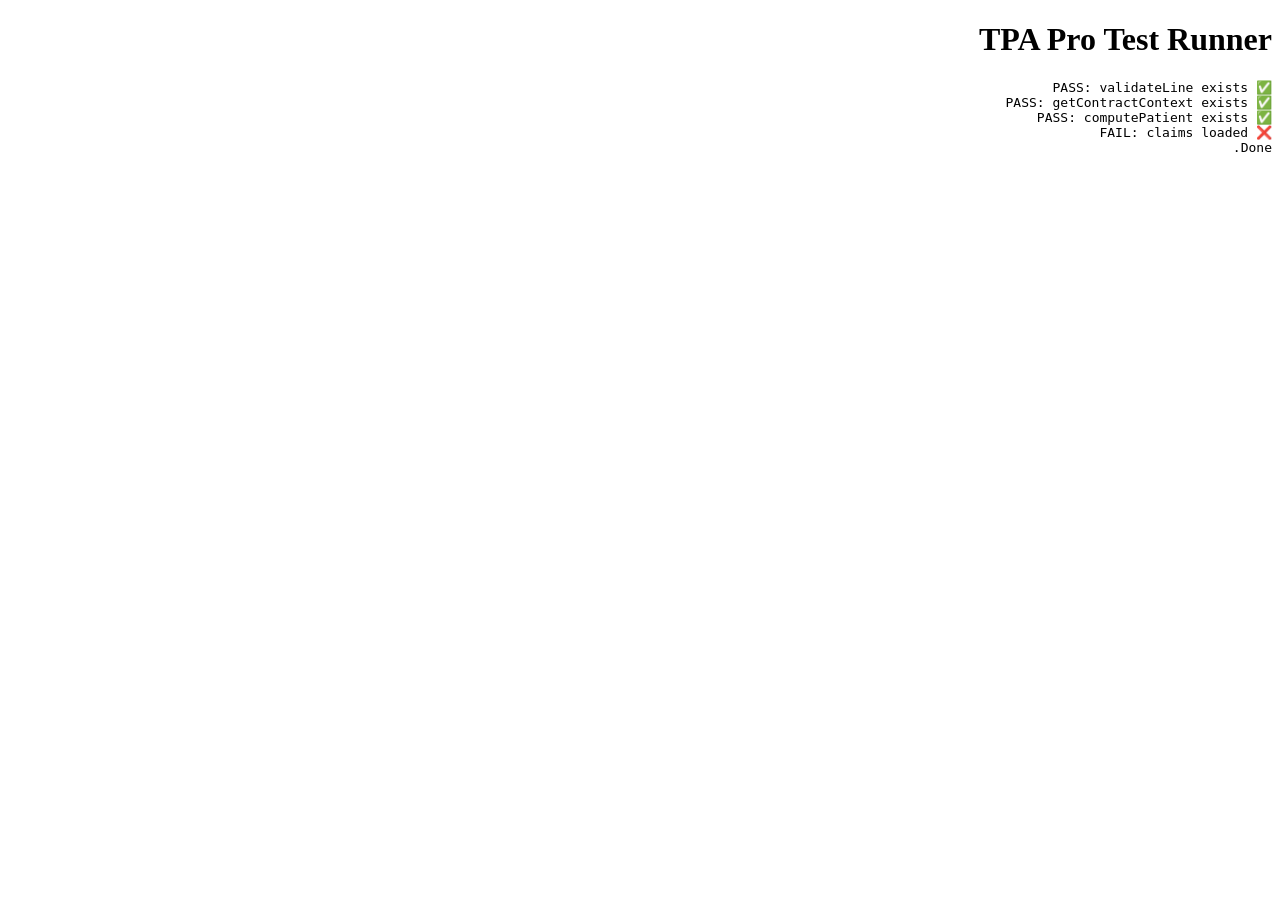
==== tests/test-runner.html @ 9220aada "test: add basic test harness for validation engine" ====
<!DOCTYPE html>
<html lang="ar" dir="rtl">
<head>
  <meta charset="utf-8">
  <title>TPA Pro — Tests</title>
  <link rel="stylesheet" href="../css/modals-1.css">
</head>
<body>
  <h1>TPA Pro Test Runner</h1>
  <pre id="out"></pre>
  <script src="../js/translate-dom.js"></script>
  <script src="../js/lang.js"></script>
  <script src="../js/utils-2.js"></script>
  <script src="../js/constants.js"></script>
  <script src="../js/data-seed.js"></script>
  <script src="../js/data-models.js"></script>
  <script src="../js/data-claims.js"></script>
  <script src="../js/entities.js"></script>
  <script src="../js/storage.js"></script>
  <script src="../js/engine-fields.js"></script>
  <script src="../js/engine-fields-2.js"></script>
  <script src="../js/engine-rules.js"></script>
  <script src="../js/engine-validate.js"></script>
  <script src="../js/compute-patient.js"></script>
  <script src="../tests/tests.js"></script>
</body>
</html>
---- css/modals-1.css ----
/* النوافذ المنبثقة */
.modal{position:fixed;inset:0;z-index:100;display:none;align-items:center;justify-content:center;padding:24px}
.modal.open{display:flex}
.modal-bg{position:absolute;inset:0;background:rgba(11,37,69,.55);backdrop-filter:blur(4px);animation:fadeIn .2s}
@keyframes fadeIn{from{opacity:0}to{opacity:1}}
.modal-panel{position:relative;width:100%;max-width:640px;max-height:92vh;overflow:auto;background:#fff;border-radius:20px;box-shadow:var(--shadow-lg);animation:panelIn .28s cubic-bezier(.2,.8,.25,1) both}
.modal-panel.wide{max-width:920px}
@keyframes panelIn{from{opacity:0;transform:translateY(24px) scale(.97)}to{opacity:1;transform:none}}
.modal-head{display:flex;align-items:flex-start;gap:12px;padding:22px 24px;border-bottom:1px solid var(--line);position:sticky;top:0;background:#fff;z-index:2;border-radius:20px 20px 0 0}
.modal-head h3{font-size:17px;font-weight:800}
.modal-head p{font-size:12.5px;color:var(--muted);margin-top:3px}
.close-btn{margin-right:auto;width:36px;height:36px;border-radius:10px;display:grid;place-items:center;background:#F1F5F9;flex:none}
.close-btn:hover{background:#E2E8F0}
.close-btn svg{width:18px;height:18px;stroke:#475569}
.modal-body{padding:22px 24px}
.form-grid{display:grid;grid-template-columns:1fr 1fr;gap:14px}
.form-grid .full{grid-column:1/-1}
.fg label{display:block;font-size:12.5px;font-weight:700;color:#334155;margin-bottom:7px}
.fg input,.fg select,.fg textarea{width:100%;height:46px;border-radius:11px;border:1.5px solid var(--line);background:#F8FAFC;padding:0 14px;font-size:13.5px;transition:.2s}
.fg textarea{height:auto;padding:12px 14px;resize:vertical;min-height:80px;line-height:1.7}
.fg input:focus,.fg select:focus,.fg textarea:focus{outline:none;border-color:var(--teal);background:#fff;box-shadow:0 0 0 3px rgba(14,124,123,.1)}
.fg-ico{width:14px;height:14px;vertical-align:-2px;margin-inline-end:6px;opacity:.7}
.check-row{display:flex;align-items:center;gap:9px;padding:11px 14px;background:#F8FAFC;border:1.5px solid var(--line);border-radius:11px;cursor:pointer;font-size:13px;font-weight:600;color:#334155;transition:.2s}
.check-row:hover{background:#EFF6F6;border-color:var(--teal)}
.check-row input{width:18px;height:18px;accent-color:var(--teal);cursor:pointer;flex:none}
.calc-box{background:linear-gradient(135deg,#F8FAFC,#F1F5F9);border:1.5px dashed #CBD5E1;border-radius:14px;padding:16px;margin:18px 0;display:grid;grid-template-columns:1fr 1fr 1fr;gap:14px}
.calc-item{text-align:center}
.calc-item span{display:block;font-size:11.5px;color:var(--muted);font-weight:600;margin-bottom:6px}
.calc-item b{font-size:19px;font-weight:800;font-variant-numeric:tabular-nums}
.calc-item.ded b{color:var(--bad)}
.calc-item.rate b{color:var(--warn)}
.modal-foot{display:flex;gap:10px;padding:18px 24px;border-top:1px solid var(--line);position:sticky;bottom:0;background:#fff;border-radius:0 0 20px 20px;z-index:2;flex-wrap:wrap}
.btn{height:48px;border-radius:12px;font-size:14px;font-weight:700;padding:0 24px;transition:.2s;flex:1}
.btn.solid{background:linear-gradient(135deg,var(--teal),#0a5f5e);color:#fff;box-shadow:0 8px 20px rgba(14,124,123,.28)}
.btn.solid:hover{transform:translateY(-1px)}
.btn.solid.alt{background:linear-gradient(135deg,var(--navy-400),var(--navy));box-shadow:0 8px 20px rgba(11,37,69,.28)}
.btn.out{background:#F1F5F9;color:#475569}
.btn.out:hover{background:#E2E8F0}
.btn.danger{background:#FEF2F2;color:var(--bad);flex:0 0 auto;padding:0 20px}
.btn.danger:hover{background:var(--bad);color:#fff}
.dialog-overlay{position:fixed;inset:0;z-index:500;display:none;align-items:center;justify-content:center;padding:24px}
.dialog-overlay.open{display:flex}
.dialog-backdrop{position:absolute;inset:0;background:rgba(11,37,69,.6);backdrop-filter:blur(5px);animation:fadeIn .2s}
.dialog-box{position:relative;width:100%;max-width:440px;background:#fff;border-radius:18px;box-shadow:0 30px 80px rgba(0,0,0,.35);animation:panelIn .32s cubic-bezier(.2,.8,.25,1) both;overflow:hidden}
.dialog-icon-wrap{width:72px;height:72px;border-radius:20px;display:grid;place-items:center;margin:24px auto 16px}
.dialog-icon-wrap svg{width:36px;height:36px;stroke-width:2.2;fill:none;stroke-linecap:round;stroke-linejoin:round}
.dialog-icon-wrap.info{background:#EFF6FF}.dialog-icon-wrap.info svg{stroke:var(--info)}
.dialog-icon-wrap.success{background:#ECFDF5}.dialog-icon-wrap.success svg{stroke:var(--ok)}
.dialog-icon-wrap.warning{background:#FFFBEB}.dialog-icon-wrap.warning svg{stroke:var(--warn)}
.dialog-icon-wrap.danger{background:#FEF2F2}.dialog-icon-wrap.danger svg{stroke:var(--bad)}
.dialog-title{font-size:17px;font-weight:800;text-align:center;color:var(--navy);margin-bottom:8px;padding:0 24px}
.dialog-message{font-size:13.5px;color:#475569;text-align:center;line-height:1.8;padding:0 24px 6px;max-height:300px;overflow-y:auto}
.dialog-body{padding:12px 24px 8px}
.dialog-actions{display:flex;gap:10px;padding:16px 24px 22px;margin-top:8px}
.dialog-btn{flex:1;height:46px;border-radius:11px;font-size:14px;font-weight:700;transition:.2s;display:flex;align-items:center;justify-content:center;gap:6px}
.dialog-btn.primary{background:linear-gradient(135deg,var(--teal),#0a5f5e);color:#fff;box-shadow:0 6px 16px rgba(14,124,123,.28)}
.dialog-btn.primary:hover:not(:disabled){transform:translateY(-1px)}
.dialog-btn.primary.danger{background:linear-gradient(135deg,var(--bad),#991b1b);box-shadow:0 6px 16px rgba(220,38,38,.28)}
.dialog-btn.primary.warning{background:linear-gradient(135deg,var(--warn),#b45309);box-shadow:0 6px 16px rgba(217,119,6,.28)}
.dialog-btn.primary.info{background:linear-gradient(135deg,var(--info),#1e40af);box-shadow:0 6px 16px rgba(37,99,235,.28)}
.dialog-btn.secondary{background:#F1F5F9;color:#475569}
.dialog-btn.secondary:hover{background:#E2E8F0}
.dialog-btn:disabled{opacity:.6;cursor:not-allowed}
.dialog-btn .countdown-num{font-weight:800;font-variant-numeric:tabular-nums}
.dialog-close-x{position:absolute;top:12px;left:12px;width:32px;height:32px;border-radius:9px;display:grid;place-items:center;background:#F1F5F9;color:#64748B;transition:.2s;z-index:2}
.dialog-close-x:hover{background:#E2E8F0;color:#0F172A}
.dialog-close-x svg{width:16px;height:16px;stroke:currentColor;fill:none;stroke-width:2.2;stroke-linecap:round;stroke-linejoin:round}
.view-header{display:flex;align-items:center;gap:14px;margin-bottom:20px;flex-wrap:wrap}
.view-header .view-title{font-size:20px;font-weight:800;color:var(--navy);line-height:1.3}
.view-header .view-sub{font-size:12.5px;color:var(--muted);margin-top:4px}
.view-header .view-actions{margin-right:auto;display:flex;gap:8px;flex-wrap:wrap}
.view-grid{display:grid;grid-template-columns:repeat(2,1fr);gap:16px;margin-bottom:18px}
.view-card{background:#fff;border:1px solid var(--line);border-radius:14px;overflow:hidden}
.view-card-head{padding:14px 18px;background:#F8FAFC;border-bottom:1px solid var(--line);display:flex;align-items:center;gap:8px}
.view-card-head svg{width:18px;height:18px;stroke:var(--teal);fill:none;stroke-width:2.2;stroke-linecap:round;stroke-linejoin:round}
.view-card-head h4{font-size:13px;font-weight:800;color:var(--navy)}
.view-card-body{padding:14px 18px}
.view-row{display:flex;align-items:center;justify-content:space-between;padding:10px 0;border-bottom:1px dashed #F1F5F9;gap:14px;font-size:13px}
.view-row:last-child{border-bottom:none}
.view-row .k{color:var(--muted);font-weight:600;font-size:12.5px;flex:none}
.view-row .v{font-weight:700;color:var(--navy);text-align:left;word-break:break-word}
.view-invoice{border:1px solid var(--line);border-radius:12px;padding:12px 14px;margin-bottom:10px;background:#F8FAFC}
.view-invoice:last-child{margin-bottom:0}
.view-invoice-head{display:flex;justify-content:space-between;align-items:center;gap:12px;flex-wrap:wrap;margin-bottom:8px;font-size:12.5px}
.view-invoice-lines{display:flex;flex-direction:column;gap:4px}
.view-line{display:flex;align-items:center;gap:10px;font-size:12px;padding:6px 8px;background:#fff;border-radius:8px}
.tl-page-header{display:flex;align-items:center;gap:14px;margin-bottom:20px;flex-wrap:wrap}
.btn-back{display:inline-flex;align-items:center;gap:6px;padding:9px 16px;border-radius:10px;background:#fff;border:1.5px solid var(--line);color:#475569;font-size:13px;font-weight:700;transition:.2s;flex:0 0 auto}
.btn-back:hover{border-color:var(--teal);color:var(--teal)}
.btn-back svg{width:16px;height:16px;stroke:currentColor;fill:none;stroke-width:2;stroke-linecap:round;stroke-linejoin:round}
.tl-summary{display:grid;grid-template-columns:repeat(auto-fit,minmax(150px,1fr));gap:10px;margin-bottom:22px}
.tl-summary-item{background:#fff;border:1px solid var(--line);border-radius:12px;padding:12px 14px;box-shadow:var(--shadow)}
.tl-summary-item span{display:block;font-size:11px;color:var(--muted);font-weight:600;margin-bottom:5px}
.tl-summary-item b{font-size:13px;font-weight:800;color:var(--navy)}
.vertical-timeline{position:relative;padding-right:46px}
.vertical-timeline::before{content:'';position:absolute;right:18px;top:18px;bottom:18px;width:2px;background:linear-gradient(180deg,var(--teal) 0%,var(--gold) 100%);border-radius:2px;opacity:.4}
.tl-event{position:relative;margin-bottom:22px}
.tl-event:last-child{margin-bottom:0}
.tl-dot{position:absolute;right:-46px;top:0;width:36px;height:36px;border-radius:50%;display:grid;place-items:center;background:#fff;border:2px solid var(--teal);z-index:2}
.tl-dot svg{width:16px;height:16px;stroke:var(--teal);fill:none;stroke-width:2.2;stroke-linecap:round;stroke-linejoin:round}
.tl-dot.received{border-color:var(--info)}.tl-dot.received svg{stroke:var(--info)}
.tl-dot.pa-approved{border-color:var(--ok);background:#ECFDF5}.tl-dot.pa-approved svg{stroke:var(--ok)}
.tl-dot.pa-rejected{border-color:var(--bad);background:#FEF2F2}.tl-dot.pa-rejected svg{stroke:var(--bad)}
.tl-dot.pa-pending{border-color:var(--warn);background:#FFFBEB}.tl-dot.pa-pending svg{stroke:var(--warn)}
.tl-dot.pa-missing{border-color:var(--bad);background:#FEF2F2}.tl-dot.pa-missing svg{stroke:var(--bad)}
.tl-dot.review-approved{border-color:var(--ok);background:#ECFDF5}.tl-dot.review-approved svg{stroke:var(--ok)}
.tl-dot.review-partial{border-color:var(--info);background:#EFF6FF}.tl-dot.review-partial svg{stroke:var(--info)}
.tl-dot.review-rejected{border-color:var(--bad);background:#FEF2F2}.tl-dot.review-rejected svg{stroke:var(--bad)}
.tl-dot.review-pending{border-color:var(--warn);background:#FFFBEB}.tl-dot.review-pending svg{stroke:var(--warn)}
.tl-dot.note{border-color:var(--muted);background:#F1F5F9}.tl-dot.note svg{stroke:var(--muted)}
.tl-card{background:#fff;border:1px solid var(--line);border-radius:12px;padding:14px 16px;border-right:3px solid var(--teal)}
.tl-event.received .tl-card{border-right-color:var(--info)}
.tl-event.pa-approved .tl-card{border-right-color:var(--ok);background:#F0FDF4}
.tl-event.pa-rejected .tl-card{border-right-color:var(--bad);background:#FEF2F2}
.tl-event.pa-pending .tl-card{border-right-color:var(--warn);background:#FFFBEB}
.tl-event.review-approved .tl-card{border-right-color:var(--ok);background:#F0FDF4}
.tl-event.review-partial .tl-card{border-right-color:var(--info);background:#EFF6FF}
.tl-event.review-rejected .tl-card{border-right-color:var(--bad);background:#FEF2F2}
.tl-event.review-pending .tl-card{border-right-color:var(--warn);background:#FFFBEB}
.tl-event.note .tl-card{border-right-color:var(--muted);background:#F8FAFC}
.tl-card .tl-date{font-size:11.5px;color:var(--muted);font-weight:700;margin-bottom:5px;display:flex;align-items:center;gap:5px}
.tl-card .tl-date svg{width:12px;height:12px;stroke:currentColor;fill:none;stroke-width:2;stroke-linecap:round;stroke-linejoin:round}
.tl-card .tl-title{font-size:14px;font-weight:800;color:var(--navy);margin-bottom:6px}
.tl-card .tl-desc{font-size:12.5px;color:#475569;line-height:1.75}
.tl-card .tl-ref{display:inline-block;margin-top:8px;font-size:11px;font-weight:700;padding:3px 9px;border-radius:6px;background:#F1F5F9;color:#475569;letter-spacing:.5px}
.bars{display:flex;flex-direction:column;gap:15px}
.bar-row .bar-top{display:flex;justify-content:space-between;font-size:12.5px;margin-bottom:7px}
.bar-row .bar-top b{font-weight:700;font-variant-numeric:tabular-nums}
.bar-track{height:9px;background:#F1F5F9;border-radius:99px;overflow:hidden}
.bar-fill{height:100%;border-radius:99px;background:linear-gradient(90deg,var(--teal-400),var(--teal));transition:width .8s}
.info-list{display:flex;flex-direction:column}
.info-row{display:flex;justify-content:space-between;align-items:center;padding:15px 0;border-bottom:1px solid #F1F5F9;gap:14px}
.info-row:last-child{border-bottom:none}
.info-row .k{font-size:13px;color:var(--muted);font-weight:600}
.info-row .v{font-size:13.5px;font-weight:700;text-align:left}
.toast{position:fixed;bottom:28px;left:50%;transform:translate(-50%,120px);background:var(--navy);color:#fff;padding:14px 26px;border-radius:14px;font-size:13.5px;font-weight:600;box-shadow:var(--shadow-lg);z-index:300;display:flex;align-items:center;gap:10px;transition:transform .38s cubic-bezier(.2,.8,.25,1);max-width:calc(100% - 40px)}
.toast.show{transform:translate(-50%,0)}
.toast svg{width:18px;height:18px;stroke:var(--teal-400);flex:none}
.page{display:none;animation:fadeUp .32s ease both}
.page.active{display:block}
@keyframes fadeUp{from{opacity:0;transform:translateY(10px)}to{opacity:1;transform:none}}
.rv-section-title{font-size:12.5px;font-weight:800;color:var(--navy);margin:16px 0 8px;padding-right:10px;border-right:3px solid var(--teal)}
.rv-invoice-tabs{display:flex;gap:6px;flex-wrap:wrap;margin-bottom:10px}
.rv-inv-tab{padding:8px 12px;border-radius:10px;border:1.5px solid var(--line);background:#fff;font-size:12px;font-weight:700;color:#475569;display:flex;align-items:center;gap:8px;transition:.18s}
.rv-inv-tab:hover{border-color:var(--teal);color:var(--teal)}

.rv-tabs{display:flex;gap:6px;margin-bottom:12px;border-bottom:1px solid var(--line);padding-bottom:8px}
.rv-tab{padding:6px 12px;border:1px solid var(--line);background:#fff;border-radius:8px;cursor:pointer;font-weight:700;font-size:12px}
.rv-tab.active{background:var(--navy);color:#fff;border-color:var(--navy)}
.rv-context-bar{padding:8px 12px;background:#EFF6F6;border:1px solid #C7E9E8;border-radius:8px;font-size:12px;font-weight:700;margin-bottom:10px;color:#0E7C7B}
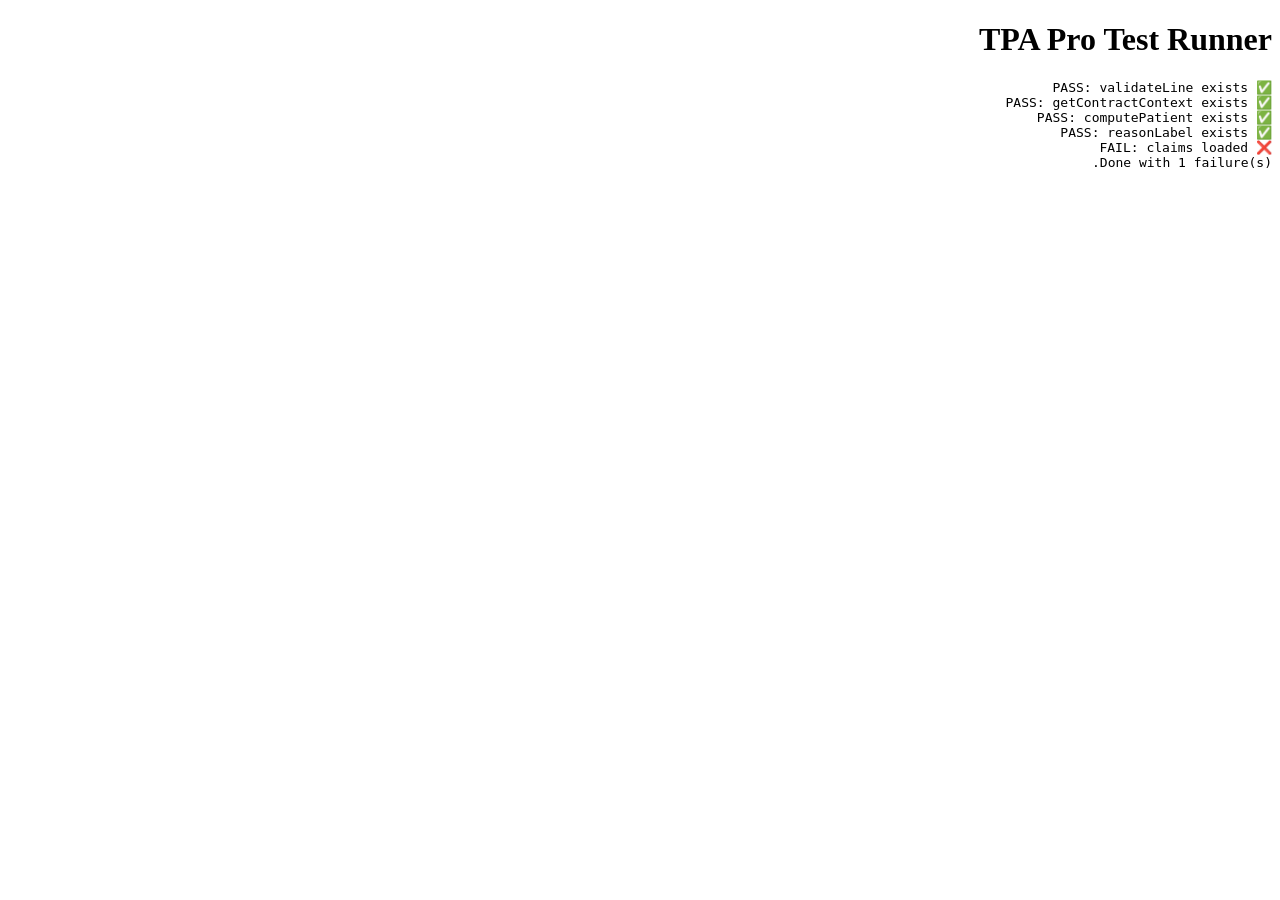
==== commit 605fde6c: "feat: legal deduction reasons, session timer/progress, review UI; fix test harness and session state" ====
--- a/tests/test-runner.html
+++ b/tests/test-runner.html
@@ -10,6 +10,7 @@
   <pre id="out"></pre>
   <script src="../js/translate-dom.js"></script>
   <script src="../js/lang.js"></script>
+  <script src="../js/utils.js"></script>
   <script src="../js/utils-2.js"></script>
   <script src="../js/constants.js"></script>
   <script src="../js/data-seed.js"></script>
--- a/css/modals-1.css
+++ b/css/modals-1.css
@@ -148,3 +148,8 @@
 .rv-tab{padding:6px 12px;border:1px solid var(--line);background:#fff;border-radius:8px;cursor:pointer;font-weight:700;font-size:12px}
 .rv-tab.active{background:var(--navy);color:#fff;border-color:var(--navy)}
 .rv-context-bar{padding:8px 12px;background:#EFF6F6;border:1px solid #C7E9E8;border-radius:8px;font-size:12px;font-weight:700;margin-bottom:10px;color:#0E7C7B}
+
+.rv-exc-card{transition:opacity .2s,transform .2s}
+.rv-exc-section-title{font-weight:800;color:var(--navy);margin:10px 0 6px;font-size:13px}
+.rv-empty{padding:18px;text-align:center;color:var(--muted)}
+.rv-exc-filter .btn-sm{font-size:11px}
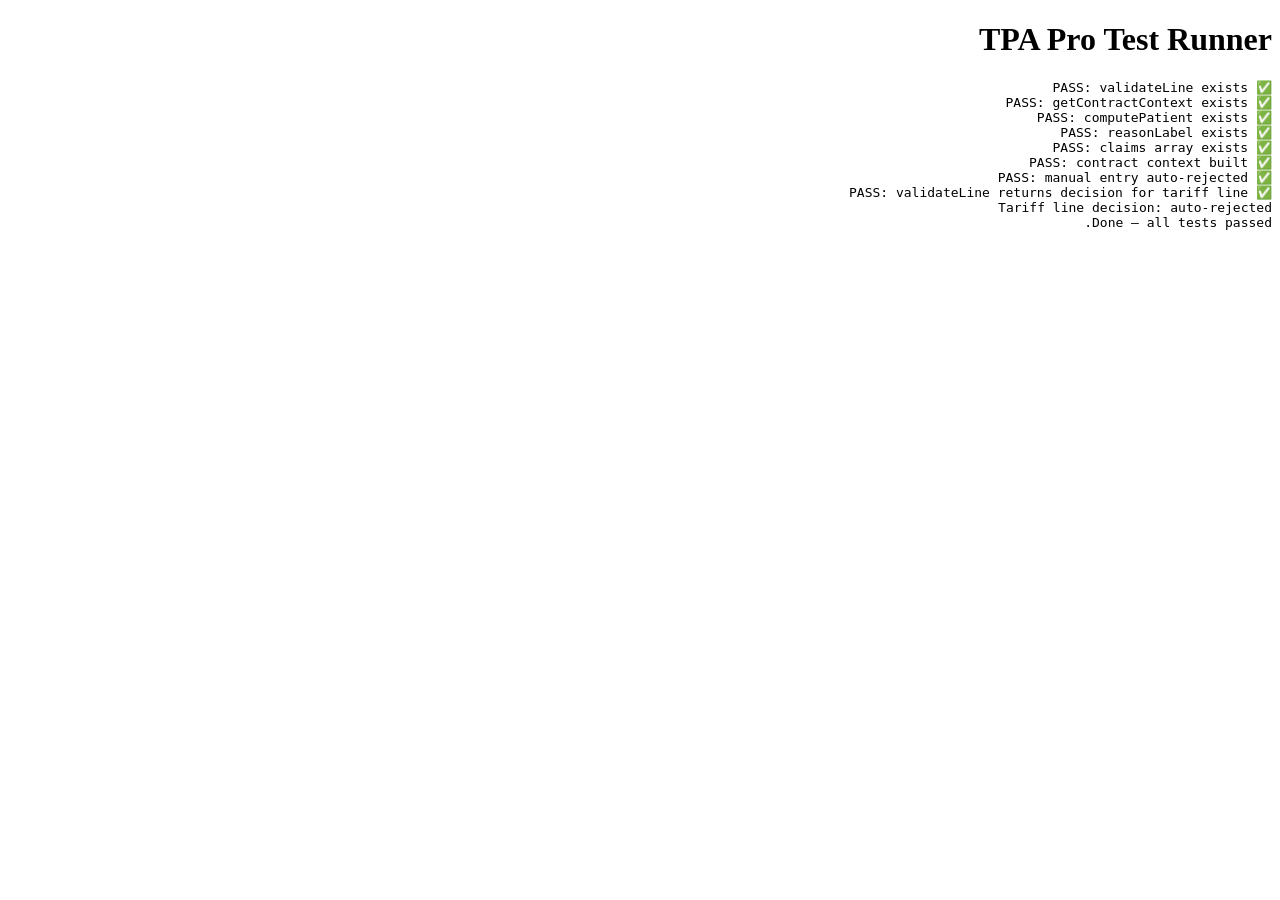
==== commit 32d41ff9: "fix: resolve missing KPI containers, remove dead tariff service table code, clean dead notifications" ====
--- a/tests/test-runner.html
+++ b/tests/test-runner.html
@@ -9,6 +9,7 @@
   <h1>TPA Pro Test Runner</h1>
   <pre id="out"></pre>
   <script src="../js/translate-dom.js"></script>
+  <script src="../js/i18n-core.js"></script>
   <script src="../js/lang.js"></script>
   <script src="../js/utils.js"></script>
   <script src="../js/utils-2.js"></script>
@@ -23,6 +24,26 @@
   <script src="../js/engine-rules.js"></script>
   <script src="../js/engine-validate.js"></script>
   <script src="../js/compute-patient.js"></script>
-  <script src="../tests/tests.js"></script>
+  <script type="module">
+    try {
+      const res = await fetch('../TPA_Pro_TestData.json');
+      if (res.ok) {
+        const p = await res.json();
+        const d = p.data || {};
+        if (Array.isArray(d.providers)) window.providers = providers = d.providers;
+        if (Array.isArray(d.contracts)) window.contracts = contracts = d.contracts;
+        if (Array.isArray(d.tariffs)) window.tariffs = tariffs = d.tariffs;
+        if (Array.isArray(d.batches)) window.batches = batches = d.batches;
+        if (Array.isArray(d.claims)) window.claims = claims = d.claims;
+        if (Array.isArray(d.trash)) window.trash = trash = d.trash;
+        if (Array.isArray(d.deductionRules)) window.deductionRules = deductionRules = d.deductionRules;
+        if (Array.isArray(d.paProcedures)) window.paProcedures = paProcedures = d.paProcedures;
+        claims.forEach(c => { if(!c.type) c.type='employee'; if(!c.invoices) c.invoices=[]; if(!c.priorApproval) c.priorApproval={required:false,status:'not-requested',refNumber:'',date:''}; recalcClaim(c); });
+      }
+    } catch (e) { console.warn('seed load skipped', e && e.message); }
+    const s = document.createElement('script');
+    s.src = '../tests/tests.js';
+    document.head.appendChild(s);
+  </script>
 </body>
 </html>
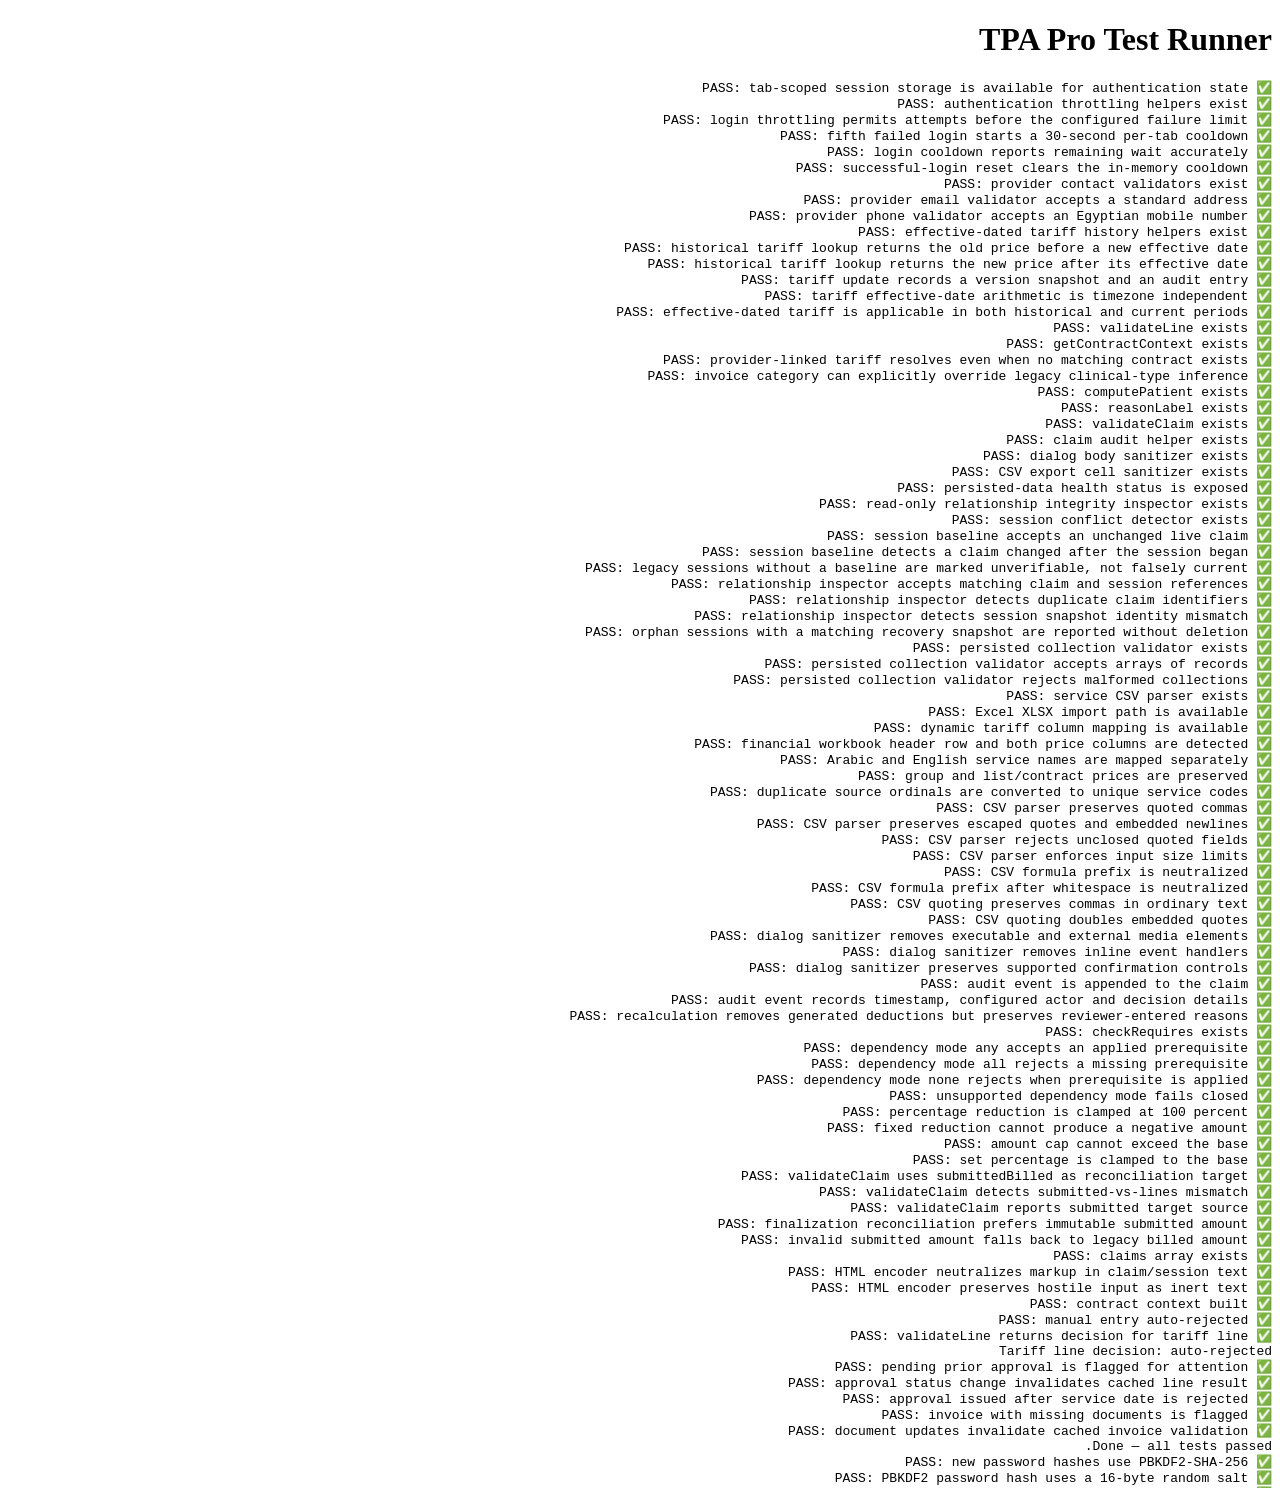
==== commit 92d3e4ba: "استبدال كامل المحتوى من TPA-Pro.zip مع الحفاظ على .git (أمر محمد 2 نوفمبر 2026)" ====
--- a/tests/test-runner.html
+++ b/tests/test-runner.html
@@ -19,11 +19,14 @@
   <script src="../js/data-claims.js"></script>
   <script src="../js/entities.js"></script>
   <script src="../js/storage.js"></script>
+  <script src="../js/sessions.js"></script>
   <script src="../js/engine-fields.js"></script>
   <script src="../js/engine-fields-2.js"></script>
   <script src="../js/engine-rules.js"></script>
   <script src="../js/engine-validate.js"></script>
   <script src="../js/compute-patient.js"></script>
+  <script src="../js/dialog.js"></script>
+  <script src="../js/services.js"></script>
   <script type="module">
     try {
       const res = await fetch('../TPA_Pro_TestData.json');
